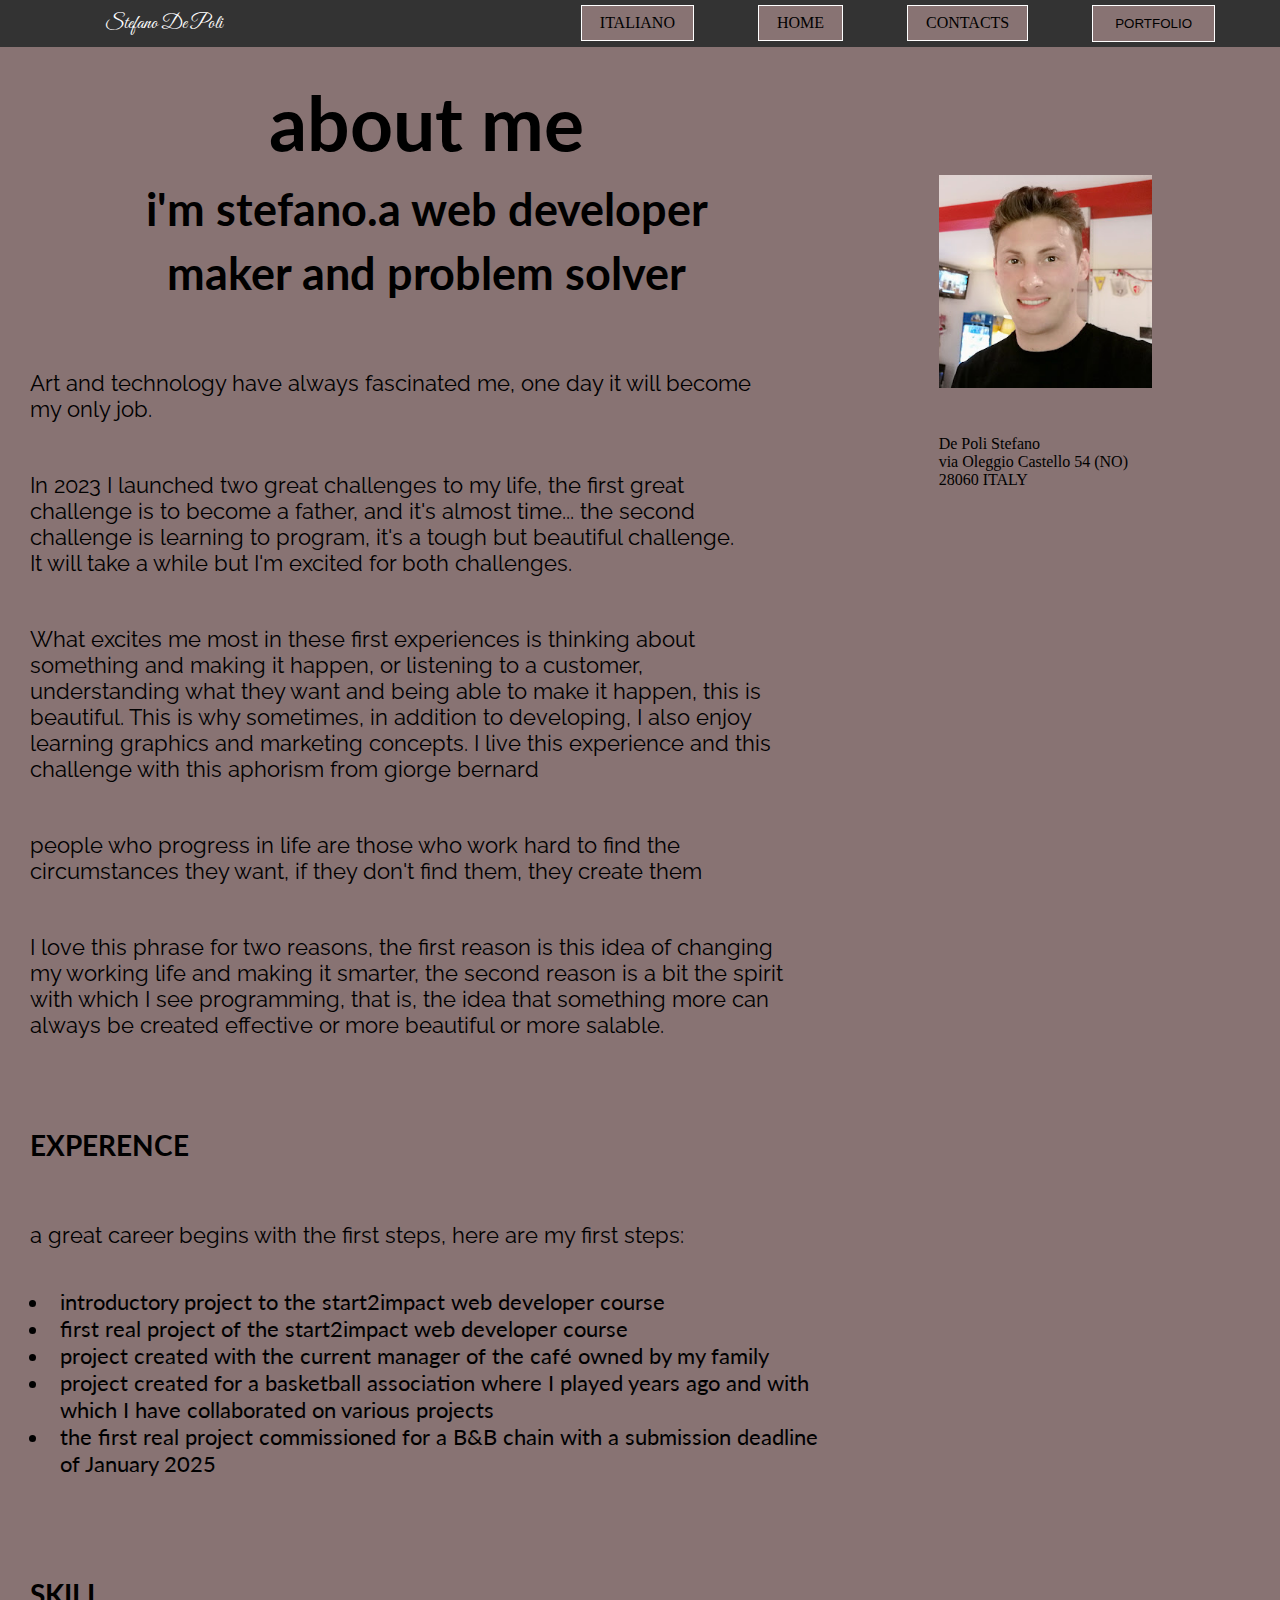
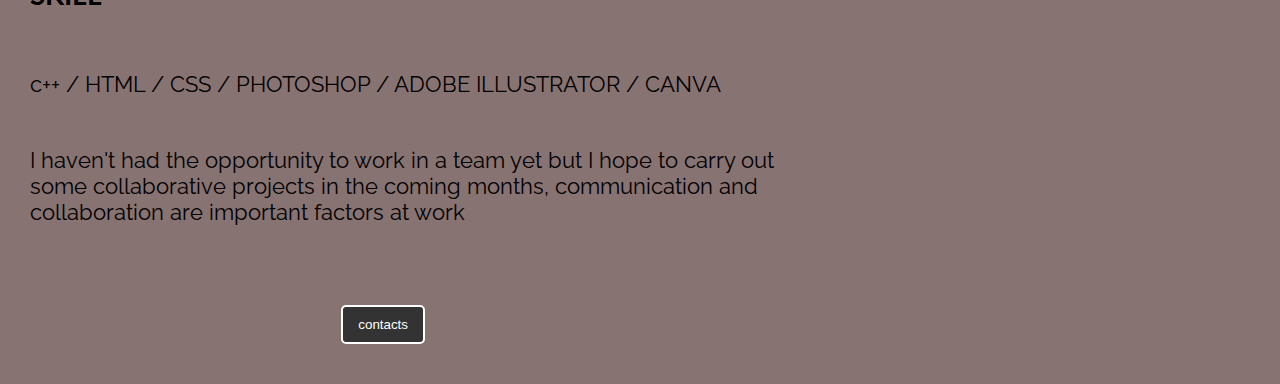
==== aboutMe.html @ 9e03bd53 "primo progetto" ====
<!DOCTYPE html>
<html lang="en">
<head>
    <meta charset="UTF-8">
    <meta name="viewport" content="width=device-width, initial-scale=1.0">
    <title>stefano De Poli</title>
    <link rel="stylesheet" href="assets portfolio/css/style.css">
    <link rel="preconnect" href="https://fonts.gstatic.com">
    <link href="https://fonts.googleapis.com/css2?family=Great+Vibes&display=swap" rel="stylesheet">
    <!--font lato-->
    <link rel="preconnect" href="https://fonts.gstatic.com">
    <link href="https://fonts.googleapis.com/css2?family=Lato:wght@400;700&display=swap" rel="stylesheet">
    <!--font Raleway-->
    <link rel="preconnect" href="https://fonts.gstatic.com">
    <link href="https://fonts.googleapis.com/css2?family=Raleway&display=swap" rel="stylesheet">
</head>
<body>
  <div class="vertMobile">
    <header>
        <div class="logo">Stefano De Poli</div>
        <div class="dropdown-container">
            <button id="dropdown-btn">Menu</button>
            <div class="dropdown-content">
                <a href="itaIndex.html">italiano</a>
                <a href="index.html">home</a>
                <a href="contacts.html">contacts</a>
                <a href="portfolio.html">portfolio</a>
            </div>
        </div>
    </header>
    <article>
       <div class="presentation">
         <h1>about me</h1>
         <h2>i'm stefano.a web developer</h2>
         <h3>maker and problem solver</h3>
       </div>
       <div class="img-about">
          <figure>
             <img src="assets portfolio/img/io.jpg" style="height: 50%; width:50%;" alt="my foto"> <br>
               <figcaption>
                  De Poli Stefano <br>
                  via Oleggio Castello 54 (NO) <br>
                  28060 ITALY <br>
                </figcaption>
          </figure>
        </div>
      <div class="text-about">
          <p>
           <!--l'arte e la tecnologia mi hanno sempre affascinato, un giorno diventerà il mio unico lavoro-->
            Art and technology have always fascinated me, one day it will become my only job.
          </p>
          <p>
            <!--nel 2023 ho lanciato due grandi sfide alla mia vita, la prima grande sfida è quella di diventare papà,
               e manca poco ... la seconda sfida è imparare a programmare , è una sfida dura , ma bellissima-->
               In 2023 I launched two great challenges to my life, the first great challenge is to become a father, and it's almost time...
                the second challenge is learning to program, it's a tough but beautiful challenge. <br>
            <!--ci vorrà un tempo ma sono entusiasto per entrambe le sfide-->
              It will take a while but I'm excited for both challenges.
          </p>
          <p>
            
            <!--Ciò che mi entusiasma di più in queste prime esperienze è pensare a qualcosa e relizzarlo,oppure ascoltare un cliente,
              capire cosa vuole e poterlo realizzare,questo è bellissimo.
               per questo qualche volta oltre a sviluppare mi diverto a imparare anche concetti di grafica e di marketing.-->
               What excites me most in these first experiences is thinking about something and making it happen, or listening to a customer,
                understanding what they want and being able to make it happen,
                this is beautiful. This is why sometimes, in addition to developing, I also enjoy learning graphics and marketing concepts.
            <!--vivo questa esperienza e questa sfida con questo aforisma di giorge bernard-->
            I live this experience and this challenge with this aphorism from giorge bernard
          </p>
          <p>
            <!--le persone che progrediscono nella vita sono coloro che si danno da fare 
               per trovare le circostanze che vogliono , se non le trovano, le creano-->
               people who progress in life are those who work hard to find the circumstances they want,
                if they don't find them, they create them      
          </p>
          <p>
            <!--adoro questa frase per due motivi,il primo motivo è questa idea di cambiare la mia vita lavorativa e renderla più smart,
           il secondo motivo è un pò lo spirito
           con cui vedo la programmazione,ovvero l'idea che si può sempre creare qualcosa di più efficace o che sia più bello o
            più vendibile.-->
            I love this phrase for two reasons, the first reason is this idea of ​​changing my working life and making it smarter,
             the second reason is a bit the spirit with which I see programming, that is, the idea that something more can always be
              created effective or more beautiful or more salable.
          </p>
      
      <div class="experience">
        <h2>EXPERENCE</h2>
        <P>
          <!--una gran carriera inizia con i primi passi, ecco i miei primi passi-->
          a great career begins with the first steps, here are my first steps:       
          <UL>
            <li>introductory project to the start2impact web developer course</li>
            <li>first real project of the start2impact web developer course</li>
            <li>project created with the current manager of the café owned by my family</li>
            <li>project created for a basketball association where I played years ago and with which
               I have collaborated on various projects</li>
            <li>the first real project commissioned for a B&B chain with a submission deadline of January 2025</li>
          </UL>
        </P>
      </div>
      <div class="skill">
        <h2>SKILL</h2>
        <p>
          c++ / HTML / CSS / PHOTOSHOP / ADOBE ILLUSTRATOR / CANVA
        </p>
      </div>
      <p>
        <!--non ho ancora avuto l'opportunità di lavorare in team ma spero nei prossimi mesi di realizzare qualche
           progetto in collaborazione, nel lavoro la comunicazione e la collaborazione sono fattori importanti-->
           I haven't had the opportunity to work in a team yet but I hope to carry out some collaborative projects
            in the coming months, communication and collaboration are important factors at work
      </p>
      <button>
        <a href="contacts.html">contacts</a>
      </button>
      </div>
      
  </article>
  </div>  
  <div class="orizMobile">
    <header>
      <div class="logo">Stefano De Poli</div>
      <div class="dropdown-container">
          <button id="dropdown-btn">Menu</button>
          <div class="dropdown-content">
              <a href="itaIndex.html">italiano</a>
              <a href="index.html">home</a>
              <a href="contacts.html">contacts</a>
              <a href="portfolio.html">portfolio</a>
          </div>
      </div>
    </header>
    <article class="art-about">
    <div class="text-about">
        <div class="presentation">
          <h1>about me</h1>
          <h2>i'm stefano.a web developer</h2>
          <h3>maker and problem solver</h3>
        </div>
        <p>
         <!--l'arte e la tecnologia mi hanno sempre affascinato, un giorno diventerà il mio unico lavoro-->
          Art and technology have always fascinated me, one day it will become my only job.
        </p>
        <p>
          <!--nel 2023 ho lanciato due grandi sfide alla mia vita, la prima grande sfida è quella di diventare papà,
             e manca poco ... la seconda sfida è imparare a programmare , è una sfida dura , ma bellissima-->
             In 2023 I launched two great challenges to my life, the first great challenge is to become a father, and it's almost time...
              the second challenge is learning to program, it's a tough but beautiful challenge. <br>
          <!--ci vorrà un tempo ma sono entusiasto per entrambe le sfide-->
            It will take a while but I'm excited for both challenges.
        </p>
        <p>
          
          <!--Ciò che mi entusiasma di più in queste prime esperienze è pensare a qualcosa e relizzarlo,oppure ascoltare un cliente,
            capire cosa vuole e poterlo realizzare,questo è bellissimo.
             per questo qualche volta oltre a sviluppare mi diverto a imparare anche concetti di grafica e di marketing.-->
             What excites me most in these first experiences is thinking about something and making it happen, or listening to a customer,
              understanding what they want and being able to make it happen,
              this is beautiful. This is why sometimes, in addition to developing, I also enjoy learning graphics and marketing concepts.
          <!--vivo questa esperienza e questa sfida con questo aforisma di giorge bernard-->
          I live this experience and this challenge with this aphorism from giorge bernard
        </p>
        <p>
          <!--le persone che progrediscono nella vita sono coloro che si danno da fare 
             per trovare le circostanze che vogliono , se non le trovano, le creano-->
             people who progress in life are those who work hard to find the circumstances they want,
              if they don't find them, they create them      
        </p>
        <p>
          <!--           adoro questa frase per due motivi,il primo motivo è questa idea di cambiare la mia vita lavorativa e renderla più smart,
         il secondo motivo è un pò lo spirito
         con cui vedo la programmazione,ovvero l'idea che si può sempre creare qualcosa di più efficace o che sia più bello o
          più vendibile.-->
          I love this phrase for two reasons, the first reason is this idea of ​​changing my working life and making it smarter,
           the second reason is a bit the spirit with which I see programming, that is, the idea that something more can always be
            created effective or more beautiful or more salable.
        </p>
    
    <div class="experience">
      <h2>EXPERENCE</h2>
      <P>
        <!--una gran carriera inizia con i primi passi, ecco i miei primi passi-->
        a great career begins with the first steps, here are my first steps:       
        <UL>
          <li>introductory project to the start2impact web developer course</li>
          <li>first real project of the start2impact web developer course</li>
          <li>project created with the current manager of the café owned by my family</li>
          <li>project created for a basketball association where I played years ago and with which
             I have collaborated on various projects</li>
          <li>the first real project commissioned for a B&B chain with a submission deadline of January 2025</li>
        </UL>
      </P>
    </div>
    <div class="skill">
      <h2>SKILL</h2>
      <p>
        c++ / HTML / CSS / PHOTOSHOP / ADOBE ILLUSTRATOR / CANVA
      </p>
    </div>
    <p>
      <!--non ho ancora avuto l'opportunità di lavorare in team ma spero nei prossimi mesi di realizzare qualche
         progetto in collaborazione, nel lavoro la comunicazione e la collaborazione sono fattori importanti-->
         I haven't had the opportunity to work in a team yet but I hope to carry out some collaborative projects
          in the coming months, communication and collaboration are important factors at work
    </p>
    <button>
      <a href="contacts.html">contacts</a>
    </button>
    </div>
    <div class="img-about">
      <figure>
        <img src="assets portfolio/img/io.jpg" style="height: 50%; width:50%;" alt="my foto"> <br>
                  <figcaption>
                    De Poli Stefano <br>
                    via Oleggio Castello 54 (NO) <br>
                    28060 ITALY <br>
                  </figcaption>

      </figure>
    </div>
    </article>
  </div>
  </div>
  <div class="tablet">
    <header>
      <div class="logo">Stefano De Poli</div>
        <div class="line-container">
           <nav>
             <ul class="nav">
              <li><a href="itaIndex.html">italiano</a></li>
              <li><a href="index.html">home</a></li>
              <li><a href="contacts.html">contacts</a></li>
              <li>
                <div class="dropdown-container">
                   <button id="dropdown-btn">portfolio</button>
                   <div class="dropdown-content">
                     <a href="portfolio.html">all projects</a>
                     <a href="sitiPortfolio/casaJennifer/index.html">casa jennifer</a>
                     <a href="sitiPortfolio/basketGalliera/index.html">basket galliera</a>
                     <a href="sitiPortfolio/caffeTrieste/index.html">caffè trieste</a>
                    </div>
                  </div>
              </li>
             </ul>
           </nav>
        </div>
    </header>
    <article class="art-about">
      <div class="text-about">
          <div class="presentation">
            <h1>about me</h1>
            <h2>i'm stefano.a web developer</h2>
            <h3>maker and problem solver</h3>
          </div>
          <p>
           <!--l'arte e la tecnologia mi hanno sempre affascinato, un giorno diventerà il mio unico lavoro-->
            Art and technology have always fascinated me, one day it will become my only job.
          </p>
          <p>
            <!--nel 2023 ho lanciato due grandi sfide alla mia vita, la prima grande sfida è quella di diventare papà,
               e manca poco ... la seconda sfida è imparare a programmare , è una sfida dura , ma bellissima-->
               In 2023 I launched two great challenges to my life, the first great challenge is to become a father, and it's almost time...
                the second challenge is learning to program, it's a tough but beautiful challenge. <br>
            <!--ci vorrà un tempo ma sono entusiasto per entrambe le sfide-->
              It will take a while but I'm excited for both challenges.
          </p>
          <p>
            
            <!--Ciò che mi entusiasma di più in queste prime esperienze è pensare a qualcosa e relizzarlo,oppure ascoltare un cliente,
              capire cosa vuole e poterlo realizzare,questo è bellissimo.
               per questo qualche volta oltre a sviluppare mi diverto a imparare anche concetti di grafica e di marketing.-->
               What excites me most in these first experiences is thinking about something and making it happen, or listening to a customer,
                understanding what they want and being able to make it happen,
                this is beautiful. This is why sometimes, in addition to developing, I also enjoy learning graphics and marketing concepts.
            <!--vivo questa esperienza e questa sfida con questo aforisma di giorge bernard-->
            I live this experience and this challenge with this aphorism from giorge bernard
          </p>
          <p>
            <!--le persone che progrediscono nella vita sono coloro che si danno da fare 
               per trovare le circostanze che vogliono , se non le trovano, le creano-->
               people who progress in life are those who work hard to find the circumstances they want,
                if they don't find them, they create them      
          </p>
          <p>
            <!--           adoro questa frase per due motivi,il primo motivo è questa idea di cambiare la mia vita lavorativa e renderla più smart,
           il secondo motivo è un pò lo spirito
           con cui vedo la programmazione,ovvero l'idea che si può sempre creare qualcosa di più efficace o che sia più bello o
            più vendibile.-->
            I love this phrase for two reasons, the first reason is this idea of ​​changing my working life and making it smarter,
             the second reason is a bit the spirit with which I see programming, that is, the idea that something more can always be
              created effective or more beautiful or more salable.
          </p>
      
      <div class="experience">
        <h2>EXPERENCE</h2>
        <P>
          <!--una gran carriera inizia con i primi passi, ecco i miei primi passi-->
          a great career begins with the first steps, here are my first steps:       
          <UL>
            <li>introductory project to the start2impact web developer course</li>
            <li>first real project of the start2impact web developer course</li>
            <li>project created with the current manager of the café owned by my family</li>
            <li>project created for a basketball association where I played years ago and with which
               I have collaborated on various projects</li>
            <li>the first real project commissioned for a B&B chain with a submission deadline of January 2025</li>
          </UL>
        </P>
      </div>
      <div class="skill">
        <h2>SKILL</h2>
        <p>
          c++ / HTML / CSS / PHOTOSHOP / ADOBE ILLUSTRATOR / CANVA
        </p>
      </div>
      <p>
        <!--non ho ancora avuto l'opportunità di lavorare in team ma spero nei prossimi mesi di realizzare qualche
           progetto in collaborazione, nel lavoro la comunicazione e la collaborazione sono fattori importanti-->
           I haven't had the opportunity to work in a team yet but I hope to carry out some collaborative projects
            in the coming months, communication and collaboration are important factors at work
      </p>
      <button>
        <a href="contacts.html">contacts</a>
      </button>
      </div>
      <div class="img-about">
        <figure>
          <img src="assets portfolio/img/io.jpg" style="height: 50%; width:50%;" alt="my foto"> <br>
                    <figcaption>
                      De Poli Stefano <br>
                      via Oleggio Castello 54 (NO) <br>
                      28060 ITALY <br>
                    </figcaption>

        </figure>
      </div>
  </article>

  </div>
  <div class="desktop">
    <header>
      <div class="logo">Stefano De Poli</div>
        <div class="line-container">
           <nav>
             <ul class="nav">
              <li><a href="itaIndex.html">italiano</a></li>
              <li><a href="index.html">home</a></li>
              <li><a href="contacts.html">contacts</a></li>
               <li>
                <div class="dropdown-container">
                   <button id="dropdown-btn">PORTFOLIO</button>
                   <div class="dropdown-content">
                     <a href="portfolio.html">all projects</a>
                     <a href="sitiPortfolio/casaJennifer/index.html">casa jennifer</a>
                     <a href="sitiPortfolio/basketGalliera/index.html">basket galliera</a>
                     <a href="sitiPortfolio/caffeTrieste/index.html">caffè trieste</a>
                    </div>
                  </div>
               </li>
             </ul>
           </nav>
        </div>
    </header>
    <article class="art-about">
      <div class="text-about">
          <div class="presentation">
            <h1>about me</h1>
            <h2>i'm stefano.a web developer</h2>
            <h3>maker and problem solver</h3>
          </div>
          <p>
           <!--l'arte e la tecnologia mi hanno sempre affascinato, un giorno diventerà il mio unico lavoro-->
            Art and technology have always fascinated me, one day it will become my only job.
          </p>
          <p>
            <!--nel 2023 ho lanciato due grandi sfide alla mia vita, la prima grande sfida è quella di diventare papà,
               e manca poco ... la seconda sfida è imparare a programmare , è una sfida dura , ma bellissima-->
               In 2023 I launched two great challenges to my life, the first great challenge is to become a father, and it's almost time...
                the second challenge is learning to program, it's a tough but beautiful challenge. <br>
            <!--ci vorrà un tempo ma sono entusiasto per entrambe le sfide-->
              It will take a while but I'm excited for both challenges.
          </p>
          <p>
            
            <!--Ciò che mi entusiasma di più in queste prime esperienze è pensare a qualcosa e relizzarlo,oppure ascoltare un cliente,
              capire cosa vuole e poterlo realizzare,questo è bellissimo.
               per questo qualche volta oltre a sviluppare mi diverto a imparare anche concetti di grafica e di marketing.-->
               What excites me most in these first experiences is thinking about something and making it happen, or listening to a customer,
                understanding what they want and being able to make it happen,
                this is beautiful. This is why sometimes, in addition to developing, I also enjoy learning graphics and marketing concepts.
            <!--vivo questa esperienza e questa sfida con questo aforisma di giorge bernard-->
            I live this experience and this challenge with this aphorism from giorge bernard
          </p>
          <p>
            <!--le persone che progrediscono nella vita sono coloro che si danno da fare 
               per trovare le circostanze che vogliono , se non le trovano, le creano-->
               people who progress in life are those who work hard to find the circumstances they want,
                if they don't find them, they create them      
          </p>
          <p>
            <!--           adoro questa frase per due motivi,il primo motivo è questa idea di cambiare la mia vita lavorativa e renderla più smart,
           il secondo motivo è un pò lo spirito
           con cui vedo la programmazione,ovvero l'idea che si può sempre creare qualcosa di più efficace o che sia più bello o
            più vendibile.-->
            I love this phrase for two reasons, the first reason is this idea of ​​changing my working life and making it smarter,
             the second reason is a bit the spirit with which I see programming, that is, the idea that something more can always be
              created effective or more beautiful or more salable.
          </p>
      
      <div class="experience">
        <h2>EXPERENCE</h2>
        <P>
          <!--una gran carriera inizia con i primi passi, ecco i miei primi passi-->
          a great career begins with the first steps, here are my first steps:       
          <UL>
            <li>introductory project to the start2impact web developer course</li>
            <li>first real project of the start2impact web developer course</li>
            <li>project created with the current manager of the café owned by my family</li>
            <li>project created for a basketball association where I played years ago and with which
               I have collaborated on various projects</li>
            <li>the first real project commissioned for a B&B chain with a submission deadline of January 2025</li>
          </UL>
        </P>
      </div>
      <div class="skill">
        <h2>SKILL</h2>
        <p>
          c++ / HTML / CSS / PHOTOSHOP / ADOBE ILLUSTRATOR / CANVA
        </p>
      </div>
      <p>
        <!--non ho ancora avuto l'opportunità di lavorare in team ma spero nei prossimi mesi di realizzare qualche
           progetto in collaborazione, nel lavoro la comunicazione e la collaborazione sono fattori importanti-->
           I haven't had the opportunity to work in a team yet but I hope to carry out some collaborative projects
            in the coming months, communication and collaboration are important factors at work
      </p>
      <button>
        <a href="contacts.html">contacts</a>
      </button>
      </div>
      <div class="img-about">
        <figure>
          <img src="assets portfolio/img/io.jpg" style="height: 50%; width:50%;" alt="my foto"> <br>
                    <figcaption>
                      De Poli Stefano <br>
                      via Oleggio Castello 54 (NO) <br>
                      28060 ITALY <br>
                    </figcaption>

        </figure>
      </div>
  </article>
 </div>
</body>
</html>
---- assets portfolio/css/style.css ----
* {
  box-sizing: border-box;
  margin: 0;
  padding: 0;

}
/*vertical mobile*/
@media only screen and (max-width: 480px)
{ .orizMobile
  {
    display: none;
  }
  .tablet
  {
    display: none;
  }
  .desktop
  {
    display: none;
  }
  header
  {
    display: flex;
    justify-content: space-between;
    align-items: center;
    padding: 10px;
    background-color: #333;
  }
  
  .logo
  {
    font-size: 20px;
    color: white;
    font-family: 'Great Vibes', cursive;
  }
  
  .dropdown-container
  {
    position: relative;
  }
  
  #dropdown-btn 
  {
    background-color: #887373;
    padding: 8px 12px;
    border: none;
    cursor: pointer;
  }
  
  .dropdown-content 
  { z-index: 1;
    display: none;
    position: absolute;
    top: 100%;
    right: 0;
    background-color:#887373;
    min-width: 120px;
    box-shadow: 0 2px 4px rgba(0,0,0,0.2);
  }
  
  .dropdown-content a 
  {
    display: block;
    padding: 10px;
    text-decoration: none;
    border: 1px solid white;
    color: #333;
  }
  
  /* Mostra il dropdown menu quando si preme il pulsante */
  #dropdown-btn:focus + .dropdown-content 
  {
    display: block;
  }
  
  /* Nasconde il dropdown menu quando si clicca al di fuori */
  body 
  {
    cursor: pointer;
  }
  
  .dropdown-container:focus-within .dropdown-content
  {
    display: block;
  }
  .img-screen 
  { 
    /* Altezza pari all'intero viewport */
    width:100vw;
     height: 100vh;
    font-family: 'Lato', sans-serif;
    position: relative;
    background-size: cover; 
    background-position: center;
  }
  img
  {
    width:100vw;
    height: 100vh;
  }
  .center-container
  { 
    background-color: rgba(69, 65, 65, 0.4);
    padding: 20px 20px;
    border-radius: 30px;
    position: absolute;
    top: 50%;
    left: 50%;
    transform: translate(-50%, -50%);
    text-align: center;
    color: white;
  }
  .center-container h1, .center-container h2 
  {
    margin: 10px 0;
  }
  .portfolio-button
  {
    display: inline-block;
    padding: 10px 20px;
    background-color: #887373;
    color: white;
    text-decoration: none;
    border-radius: 5px;
  }
    /*css pagina about*/
    article
    {
      background-color: #887373;
    }
    .presentation h1
    {
     font-size: 45px;
     text-align: center;
     font-family: 'lato',cursive;
     padding-top: 15px;
    }
    .presentation h2
    {
     font-size: 25px;
     text-align: center;
     font-family: 'lato', Arial, Helvetica, sans-serif;
     padding-top: 8px;
    }
    .presentation h3
    {
     font-size: 25px;
     text-align: center;
     font-family: 'lato', Arial, Helvetica, sans-serif;
     padding-top: 8px;
     padding-bottom: 8px;
    }
    .img-about img
    {
      margin-top: 15px;
      margin-left: 22%;  
    }
    .img-about figcaption
    {
      margin-top: 5%;
      margin-left: 22%;
      margin-bottom: 35px;
    }
    p 
    {
     font-size: 20px;
     padding: 10px 10px;
     margin 10px 10px
     font-family: 'Raleway',Arial, Helvetica, sans-serif;
    }
    .experience h2 
    { font-size: 18px;
      font-family: 'lato',Arial, Helvetica, sans-serif;
      padding:30px 10px ;
    }
    .skill h2
    {
      font-size: 22px;
      font-family: 'lato',Arial, Helvetica, sans-serif;
      padding:30px 10px  ;
    }
    .experience li
    { font-size: 18px;
      font-family: 'lato',Arial, Helvetica, sans-serif;
      padding:0px 10px ;
      margin-left: 35px;
    }
    .text-about button
    {
      margin: 40px 40%;
      padding: 10px 15px;
      background-color:#333;
      border: 2px solid white;
      border-radius: 5px;
    }
    .text-about button a
    {
      text-decoration: none;
      color: #fff;
    }
}
/*orizzontal mobile*/
@media only screen and (min-width: 481px) and (max-width:800px)
{ .vertMobile
  {
    display: none;
  }
  .tablet
  {
    display: none;
  }
  .desktop
  {
    display: none;
  }
  header
  {
    display: flex;
    justify-content: space-between;
    align-items: center;
    padding: 10px;
    background-color: #333;
  }
  
  .logo 
  {
    font-size: 20px;
    color: white;
    font-family: 'Great Vibes', cursive;
  }
  
  .dropdown-container 
  {
    position: relative;
  }
  
  #dropdown-btn 
  {
    background-color:#887373;
    padding: 8px 12px;
    border: none;
    cursor: pointer;
  }
  
  .dropdown-content 
  { z-index: 1;
    display: none;
    position: absolute;
    top: 100%;
    right: 0;
    background-color: #887373;
    min-width: 120px;
    box-shadow: 0 2px 4px rgba(0,0,0,0.2);
  }
  
  .dropdown-content a
  {
    display: block;
    padding: 10px;
    border: 1px solid white;
    text-decoration: none;
    color: #333;
  }
  
  /* Mostra il dropdown menu quando si preme il pulsante */
  #dropdown-btn:focus + .dropdown-content 
  {
    display: block;
  }
  
  /* Nasconde il dropdown menu quando si clicca al di fuori */
  body 
  {
    cursor: pointer;
  }
  
  .dropdown-container:focus-within .dropdown-content 
  {
    display: block;
  }
  .img-screen 
  { 
    /* Altezza pari all'intero viewport */
    width:100vw;
     height: 100vh;
    font-family: 'Lato', sans-serif;
    position: relative;
    background-size: cover; 
    background-position: center;
  }
  img
  {
    width:100vw;
    height: 100vh;
  }
  .center-container
  { 
    background-color: rgba(69, 65, 65, 0.4);
    padding: 20px 20px;
    border-radius: 30px;
    position: absolute;
    top: 50%;
    left: 50%;
    transform: translate(-50%, -50%);
    text-align: center;
    color: white;
  }
  .center-container h1, .center-container h2 
  {
    margin: 10px 0;
  }
  .portfolio-button
  {
    display: inline-block;
    padding: 10px 20px;
    background-color: #887373;
    color: white;
    text-decoration: none;
    border-radius: 5px;
  }
    /*css pagina about*/
    .art-about 
    {
      display: flex;
      background-color: #887373;
    }
    .text-about
    {
      flex: 2; /* Occupa 2/3 dello spazio disponibile */
      /* Stili per il testo */
    }
    .img-about 
    {
      flex: 1; /* Occupa 1/3 dello spazio disponibile */
      /* Stili per l'immagine */
    }
    .presentation h1
    {
     font-size: 35px;
     text-align: center;
     font-family: 'lato',cursive;
     padding-top: 55px;
    }
    .presentation h2
    {
     font-size: 25px;
     text-align: center;
     font-family: 'lato', Arial, Helvetica, sans-serif;
     padding-top: 10px;
    }
    .presentation h3
    {
     font-size: 25px;
     text-align: center;
     font-family: 'lato', Arial, Helvetica, sans-serif;
     padding-top: 10px;
     padding-bottom: 40px;
    }
    p 
    {
     font-size: 18px;
     padding: 8px 10px 20px 10px;
     margin-left: 10px;
     margin-right: 10px;
     font-family: 'Raleway',Arial, Helvetica, sans-serif;
    }
    .experience h2 
    { font-size: 28px;
      font-family: 'lato',Arial, Helvetica, sans-serif;
      padding:30px 10px ;
      margin-left: 10px;
    }
    .skill h2
    {
      font-size: 28px;
      font-family: 'lato',Arial, Helvetica, sans-serif;
      padding:30px 10px  ;
      margin-left: 10px;
    }
    .experience li
    { font-size: 18px;
      font-family: 'lato',Arial, Helvetica, sans-serif;
      padding:0px 10px ;
      margin-left: 30px;
    }
    .text-about button
    {
      margin: 20px 15%;
      padding: 10px 15px;
      background-color:#333;
      border: 2px solid white;
      border-radius: 5px;
    }
    .text-about button a
    {
      text-decoration: none;
      color: #fff;
    }
    .img-about img 
    {
      margin-top: 30%;
      margin-left: 20%;
      }
    .img-about figcaption
    {
      margin-top: 10%;
     
      margin-left: 20%;
     }
}
/*tablet*/
@media only screen and (min-width: 768px) and (max-width:1023px)
{
  .vertMobile
  {
    display: none;
  }
  .orizMobile
  {
    display: none;
  }
  .desktop
  {
    display: none;
  }
  header {
    display: flex;
    justify-content: space-between;
    align-items: center;
    padding: 4px 14px;
    box-sizing: border-box;
    background-color: #333;
  }
  .line-container li 
  {
    display:inline-block;
    text-transform: uppercase;

    justify-content: space-around;
    align-items: center;
  }
  .line-container a 
  { display: block;
    text-decoration: none;
    color: black;
    background-color: #887373;
    transition: 0.3s;
    margin-right: 35px;
    padding: 8px 18px;
    border: 1px solid white;
  }
  .logo {
    color: white;
    font-size: 20px;
    margin-left: 40px;
    font-family: 'Great Vibes', cursive;
  }
  .dropdown-container 
  {
    position: relative;
    margin-right: 40px;
  }
  
  #dropdown-btn 
  {
    background-color:#887373;
    padding: 8px 20px;
    border: 1px solid white;
    cursor: pointer;
  }
  
  .dropdown-content 
  { z-index: 5;
    display: none;
    position: absolute;
    top: 100%;
    right: 0;
    background-color: #887373;
    min-width: 160px;
    box-shadow: 0 2px 4px rgba(0,0,0,0.2);
  }
  
  .dropdown-content a 
  { 
    display: block;
    padding: 10px;
    text-decoration: none;
    min-width: 160px;
    color: #333;
  }
  /* Mostra il dropdown menu quando si preme il pulsante */
  #dropdown-btn:focus + .dropdown-content {
    display: block;
  }
  /* Nasconde il dropdown menu quando si clicca al di fuori */
  body {
    cursor: pointer;
  }
  .dropdown-container:focus-within .dropdown-content {
    display: block;
  }
  .img-screen 
  { 
    /* Altezza pari all'intero viewport */
    width:100vw;
     height: 100vh;
    font-family: 'Lato', sans-serif;
    position: relative;
    background-size: cover; 
    background-position: center;
  }
  img
  {
    width:100vw;
    height: 100vh;
  }
  .center-container
  { 
    background-color: rgba(69, 65, 65, 0.4);
    padding: 20px 20px;
    border-radius: 30px;
    position: absolute;
    top: 50%;
    left: 50%;
    transform: translate(-50%, -50%);
    text-align: center;
    color: white;
  }
  .center-container h1, .center-container h2 
  {
    margin: 10px 0;
  }
  .portfolio-button
  {
    display: inline-block;
    padding: 10px 20px;
    background-color: #887373;
    color: white;
    text-decoration: none;
    border-radius: 5px;
  }
  /*css pagina about*/
  .art-about 
  {
    display: flex;
    background-color: #887373;
  }
  .text-about
  {
    flex: 2; /* Occupa 2/3 dello spazio disponibile */
    /* Stili per il testo */
  }
  .img-about 
  {
    flex: 1; /* Occupa 1/3 dello spazio disponibile */
    /* Stili per l'immagine */
  }
  .presentation h1
  {
   font-size: 75px;
   text-align: center;
   font-family: 'lato',cursive;
   padding-top: 30px;
  }
  .presentation h2
  {
   font-size: 45px;
   text-align: center;
   font-family: 'lato', Arial, Helvetica, sans-serif;
   padding-top: 15px;
  }
  .presentation h3
  {
   font-size: 45px;
   text-align: center;
   font-family: 'lato', Arial, Helvetica, sans-serif;
   padding-top: 10px;
   padding-bottom: 60px;
  }
  p 
  {
   font-size: 22px;
   padding: 10px 30px 40px 10px;
   margin-left: 20px;
   margin-right: 40px;
   font-family: 'Raleway',Arial, Helvetica, sans-serif;
  }
  .experience h2 
  { font-size: 28px;
    font-family: 'lato',Arial, Helvetica, sans-serif;
    padding:50px 10px ;
    margin-left: 20px;
  }
  .skill h2
  {
    font-size: 28px;
    font-family: 'lato',Arial, Helvetica, sans-serif;
    padding:50px 10px  ;
    margin-left: 20px;
  }
  .experience li
  { font-size: 22px;
    font-family: 'lato',Arial, Helvetica, sans-serif;
    padding:0px 10px ;
    margin-left: 50px;
  }
  .text-about button
  {
    margin: 40px 40%;
    padding: 10px 15px;
    background-color:#333;
    border: 2px solid white;
    border-radius: 5px;
  }
  .text-about button a
  {
    text-decoration: none;
    color: #fff;
  }
  .img-about img 
  {
    margin-top: 30%;
    margin-left: 20%;
    }
  .img-about figcaption
  {
    margin-top: 10%;
   
    margin-left: 20%;
    }

}
/*desktop*/
@media only screen and (min-width:1024px) 
{ .vertMobile
  {
    display: none;
  }
  .orizMobile
  {
    display: none;
  }
  .tablet
  {
    display: none;
  }
  header {
    display: flex;
    justify-content: space-between;
    align-items: center;
    padding: 5px 15px;
    box-sizing: border-box;
    background-color: #333;
  }
  .line-container li 
  {
    display:inline-block;
    text-transform: uppercase;

    justify-content: space-around;
    align-items: center;
  }
  .line-container a 
  { display: block;
    text-decoration: none;
    color: black;
    background-color: #887373;
    transition: 0.3s;
    margin-right: 60px;
    padding: 8px 18px;
    border: 1px solid white;
  }
  .logo {
    color: white;
    font-size: 20px;
    margin-left: 90px;
    font-family: 'Great Vibes', cursive;
  }
  .dropdown-container 
  {
    position: relative;
    margin-right: 50px;
  }
  
  #dropdown-btn 
  {
    background-color:#887373;
    padding: 10px 22px;
    border: 1px solid white;
    cursor: pointer;
  }
  
  .dropdown-content 
  { z-index: 2;
    display: none;
    position: absolute;
    top: 100%;
    right: 0;
    background-color: #887373;
    min-width: 180px;
    box-shadow: 0 2px 4px rgba(0,0,0,0.2);
  }
  
  .dropdown-content a 
  {
    display: block;
    padding: 10px;
    text-decoration: none;
    min-width: 180px;
    
    color: #333;
  }
  /* Mostra il dropdown menu quando si preme il pulsante */
  #dropdown-btn:focus + .dropdown-content {
    display: block;
  }
  /* Nasconde il dropdown menu quando si clicca al di fuori */
  body {
    cursor: pointer;
  }
  .dropdown-container:focus-within .dropdown-content {
    display: block;
  }
  .img-screen
  { 
    /* Altezza pari all'intero viewport */
    width:100vw;
     height: 100vh;
    font-family: 'Lato', sans-serif;
    position: relative;
    background-size: cover; 
    background-position: center;
  }
  img
  {
    width:100vw;
    height: 100vh;
  }
  .center-container
  { 
    background-color: rgba(69, 65, 65, 0.4);
    padding: 20px 20px;
    border-radius: 30px;
    position: absolute;
    top: 50%;
    left: 50%;
    transform: translate(-50%, -50%);
    text-align: center;
    color: white;
  }
  .center-container h1, .center-container h2 
  {
    margin: 10px 0;
  }
  .portfolio-button
  {
    display: inline-block;
    padding: 10px 20px;
    background-color: #887373;
    color: white;
    text-decoration: none;
    border-radius: 5px;
  }
  .center-container a:hover
  {
    background-color: #5e0f0f;
    color: white;
  }
  /*css pagina about*/
  .art-about {
    display: flex;
    background-color: #887373;
  }
  .text-about
  {
    flex: 2; /* Occupa 2/3 dello spazio disponibile */
    /* Stili per il testo */
  }
  .img-about 
  {
    flex: 1; /* Occupa 1/3 dello spazio disponibile */
    /* Stili per l'immagine */
  }
  .presentation h1
  {
   font-size: 75px;
   text-align: center;
   font-family: 'lato',cursive;
   padding-top: 30px;
  }
  .presentation h2
  {
   font-size: 45px;
   text-align: center;
   font-family: 'lato', Arial, Helvetica, sans-serif;
   padding-top: 15px;
  }
  .presentation h3
  {
   font-size: 45px;
   text-align: center;
   font-family: 'lato', Arial, Helvetica, sans-serif;
   padding-top: 10px;
   padding-bottom: 60px;
  }
  p 
  {
   font-size: 22px;
   padding: 10px 30px 40px 10px;
   margin-left: 20px;
   margin-right: 40px;
   font-family: 'Raleway',Arial, Helvetica, sans-serif;
  }
  .experience h2 
  { font-size: 28px;
    font-family: 'lato',Arial, Helvetica, sans-serif;
    padding:50px 10px ;
    margin-left: 20px;
  }
  .skill h2
  {
    font-size: 28px;
    font-family: 'lato',Arial, Helvetica, sans-serif;
    padding:50px 10px  ;
    margin-left: 20px;
  }
  .experience li
  { font-size: 22px;
    font-family: 'lato',Arial, Helvetica, sans-serif;
    padding:0px 10px ;
    margin-left: 50px;
  }
  .text-about button
  {
    margin: 40px 40%;
    padding: 10px 15px;
    background-color:#333;
    border: 2px solid white;
    border-radius: 5px;
  }
  .text-about button a
  {
    text-decoration: none;
    color: #fff;
  }

  .text-about button:hover
  {
    background-color: #5e0f0f;
  }
  .img-about img 
  {
    margin-top: 30%;
    margin-left: 20%;
    }
  .img-about figcaption
  {
    margin-top: 10%;
   
    margin-left: 20%;
    }

}
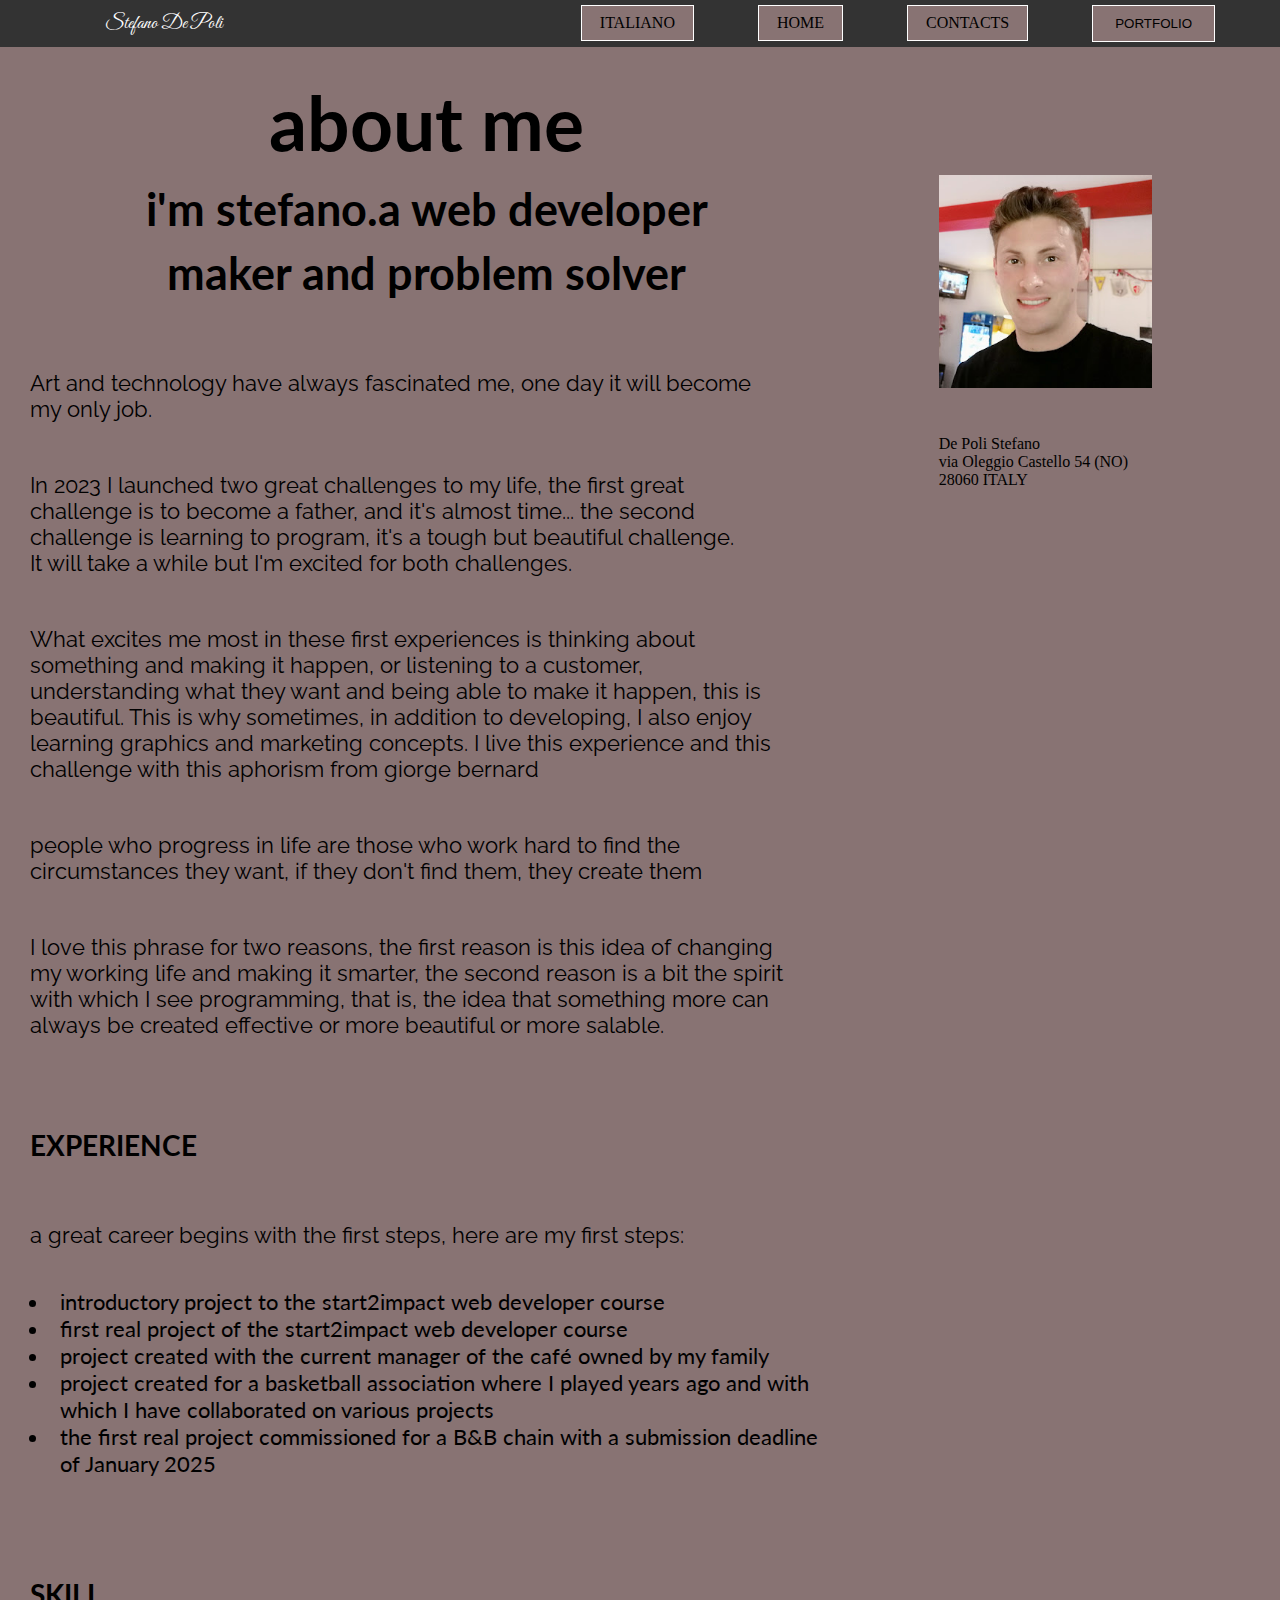
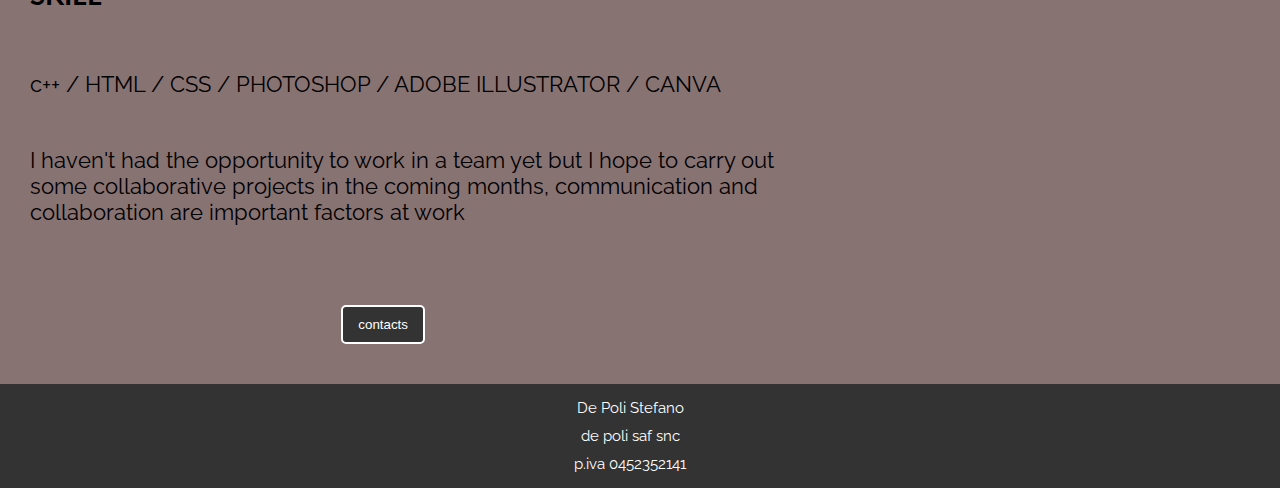
==== commit 03dd24c5: "120324" ====
--- a/aboutMe.html
+++ b/aboutMe.html
@@ -85,7 +85,7 @@
           </p>
       
       <div class="experience">
-        <h2>EXPERENCE</h2>
+        <h2>EXPERIENCE</h2>
         <P>
           <!--una gran carriera inizia con i primi passi, ecco i miei primi passi-->
           a great career begins with the first steps, here are my first steps:       
@@ -117,7 +117,14 @@
       </div>
       
   </article>
-  </div>  
+  <footer>
+    <div class="foot">
+    <p>De Poli Stefano</p> 
+    <p>de poli saf snc</p>
+    <p>p.iva 0452352141</p>
+    </div>
+  </footer>
+</div>  
   <div class="orizMobile">
     <header>
       <div class="logo">Stefano De Poli</div>
@@ -178,7 +185,7 @@
         </p>
     
     <div class="experience">
-      <h2>EXPERENCE</h2>
+      <h2>EXPERIENCE</h2>
       <P>
         <!--una gran carriera inizia con i primi passi, ecco i miei primi passi-->
         a great career begins with the first steps, here are my first steps:       
@@ -220,7 +227,13 @@
       </figure>
     </div>
     </article>
-  </div>
+    <footer>
+      <div class="foot">
+      <p>De Poli Stefano</p> 
+      <p>de poli saf snc</p>
+      <p>p.iva 0452352141</p>
+      </div>
+    </footer>
   </div>
   <div class="tablet">
     <header>
@@ -293,7 +306,7 @@
           </p>
       
       <div class="experience">
-        <h2>EXPERENCE</h2>
+        <h2>EXPERIENCE</h2>
         <P>
           <!--una gran carriera inizia con i primi passi, ecco i miei primi passi-->
           a great career begins with the first steps, here are my first steps:       
@@ -335,7 +348,13 @@
         </figure>
       </div>
   </article>
-
+  <footer>
+    <div class="foot">
+    <p>De Poli Stefano</p> 
+    <p>de poli saf snc</p>
+    <p>p.iva 0452352141</p>
+    </div>
+  </footer>
   </div>
   <div class="desktop">
     <header>
@@ -408,7 +427,7 @@
           </p>
       
       <div class="experience">
-        <h2>EXPERENCE</h2>
+        <h2>EXPERIENCE</h2>
         <P>
           <!--una gran carriera inizia con i primi passi, ecco i miei primi passi-->
           a great career begins with the first steps, here are my first steps:       
@@ -450,6 +469,13 @@
         </figure>
       </div>
   </article>
- </div>
+  <footer>
+    <div class="foot">
+    <p>De Poli Stefano</p> 
+    <p>de poli saf snc</p>
+    <p>p.iva 0452352141</p>
+    </div>
+  </footer>
+</div>
 </body>
 </html>--- a/assets portfolio/css/style.css
+++ b/assets portfolio/css/style.css
@@ -6,7 +6,8 @@
 }
 /*vertical mobile*/
 @media only screen and (max-width: 480px)
-{ .orizMobile
+{ 
+  .orizMobile
   {
     display: none;
   }
@@ -165,7 +166,7 @@
     {
      font-size: 20px;
      padding: 10px 10px;
-     margin 10px 10px
+     margin: 10px 10px;
      font-family: 'Raleway',Arial, Helvetica, sans-serif;
     }
     .experience h2 
@@ -198,6 +199,56 @@
       text-decoration: none;
       color: #fff;
     }
+     /*pagina contacts*/
+     article        
+     {
+      margin-top: -10px;
+      background-color: #887373;         
+     }              
+     .hello
+     { font-size: 85px;
+       font-family: 'lato',Arial, Helvetica, sans-serif;
+       padding:50px 20px;
+     }
+     .duerighe
+     {
+       font-size: 16px;
+       font-family: 'Raleway',Arial, Helvetica, sans-serif;
+       padding: 30px 10px;
+     }
+     .lcont
+     {
+       font-size: 16px;
+       font-family: 'Raleway',Arial, Helvetica, sans-serif;
+       padding: 60px 10px;
+     } 
+     /*pagina portfolio*/
+  .art-port
+  { 
+    background-color: #887373;
+    width: 100%; 
+    height: 100vh; 
+  }
+  .artportf
+  {
+    position: absolute;
+        top: 50%;
+        left: 50%;
+        transform: translate(-50%, -50%);
+        font-size: 24px; /* dimensione del carattere per esempio */
+  } 
+  .foot 
+  { 
+    background-color: #333; 
+    text-align: center; 
+    padding: 5px 0px;
+  } 
+  .foot p
+  {
+    font-size: 15px;
+     color: white; 
+     padding: 5px;
+  }           
 }
 /*orizzontal mobile*/
 @media only screen and (min-width: 481px) and (max-width:800px)
@@ -407,7 +458,57 @@
      
       margin-left: 20%;
      }
-}
+         /*pagina contacts*/
+    article
+    {
+      background-color: #887373;
+
+    }
+    .hello
+    { font-size: 70px;
+      font-family: 'lato',Arial, Helvetica, sans-serif;
+      padding:30px 40px;
+    }
+    .duerighe
+    {
+      font-size: 16px;
+      font-family: 'Raleway',Arial, Helvetica, sans-serif;
+      padding: 10px 40px;
+    }
+    .lcont
+    {
+      font-size: 16px;
+      font-family: 'Raleway',Arial, Helvetica, sans-serif;
+      padding: 5px 40px;
+    }
+   /*pagina portfolio*/
+   .art-port
+   { 
+    background-color: #887373;
+    width: 100%; 
+    height: 100vh; 
+   }
+   .artportf
+   {
+     position: absolute;
+     top: 50%;
+     left: 50%;
+     transform: translate(-50%, -50%);
+     font-size: 24px; /* dimensione del carattere per esempio */
+   } 
+   .foot 
+   { 
+     background-color: #333; 
+     text-align: center; 
+     padding: 10px 0px;
+   } 
+   .foot p
+   {
+     font-size: 15px;
+      color: white; 
+      padding: 5px;
+   }           
+ }
 /*tablet*/
 @media only screen and (min-width: 768px) and (max-width:1023px)
 {
@@ -628,7 +729,55 @@
    
     margin-left: 20%;
     }
-
+    /*pagina contacts*/
+    article
+    {
+      background-color: #887373;
+    }
+    .hello
+    { font-size: 100px;
+      font-family: 'lato',Arial, Helvetica, sans-serif;
+      padding:40px 60px;
+    }
+    .duerighe
+    {
+      font-size: 22px;
+      font-family: 'Raleway',Arial, Helvetica, sans-serif;
+      padding: 10px 50px;
+    }
+    .lcont
+    {
+      font-size: 22px;
+      font-family: 'Raleway',Arial, Helvetica, sans-serif;
+      padding: 10px 50px;
+    }
+  /*pagina portfolio*/
+  .art-port
+  { 
+   background-color: #887373;
+   width: 100%; 
+   height: 100vh; 
+  }
+  .artportf
+  {
+   position: absolute;
+   top: 50%;
+   left: 50%;
+   transform: translate(-50%, -50%);
+   font-size: 24px; /* dimensione del carattere per esempio */
+  }              
+  .foot 
+  { 
+    background-color: #333; 
+    text-align: center; 
+    padding: 10px 0px;
+  } 
+  .foot p
+  {
+    font-size: 15px;
+     color: white; 
+     padding: 5px;
+  }           
 }
 /*desktop*/
 @media only screen and (min-width:1024px) 
@@ -859,5 +1008,53 @@
    
     margin-left: 20%;
     }
-
+    /*pagina contacts*/
+    article
+    {
+      background-color: #887373;
+    }
+    .hello
+    { font-size: 200px;
+      font-family: 'lato',Arial, Helvetica, sans-serif;
+      padding:80px 130px;
+    }
+    .duerighe
+    {
+      font-size: 25px;
+      font-family: 'Raleway',Arial, Helvetica, sans-serif;
+      padding: 20px 100px;
+    }
+    .lcont
+    {
+      font-size: 25px;
+      font-family: 'Raleway',Arial, Helvetica, sans-serif;
+      padding: 10px 100px;
+    }
+  /*pagina portfolio*/
+  .art-port
+  { 
+   background-color: #887373;
+   width: 100%; 
+   height: 100vh; 
+  }
+  .artportf
+  {
+    position: absolute;
+    top: 50%;
+    left: 50%;
+    transform: translate(-50%, -50%);
+    font-size: 24px; /* dimensione del carattere per esempio */
+  }  
+  .foot 
+  { 
+    background-color: #333; 
+    text-align: center; 
+    padding: 10px 0px;
+  } 
+  .foot p
+  {
+    font-size: 15px;
+     color: white; 
+     padding: 5px;
+  }           
 }
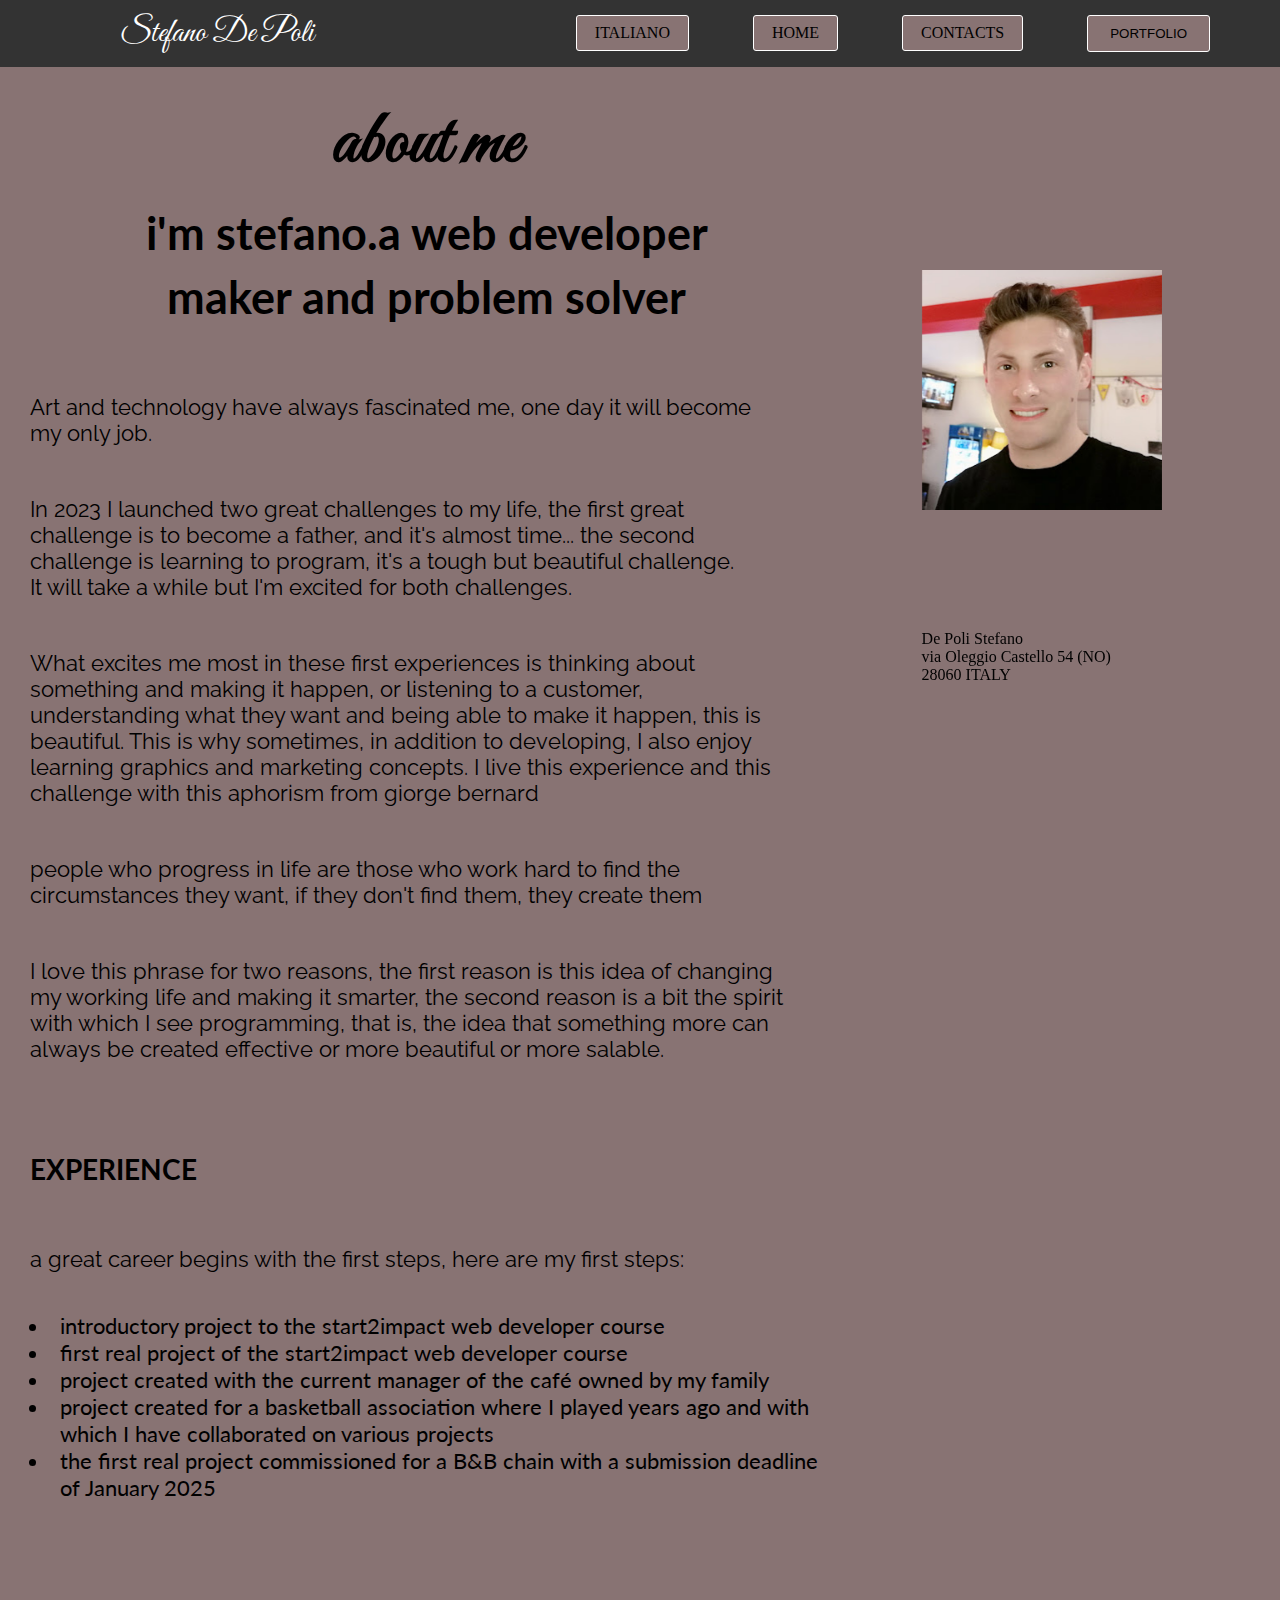
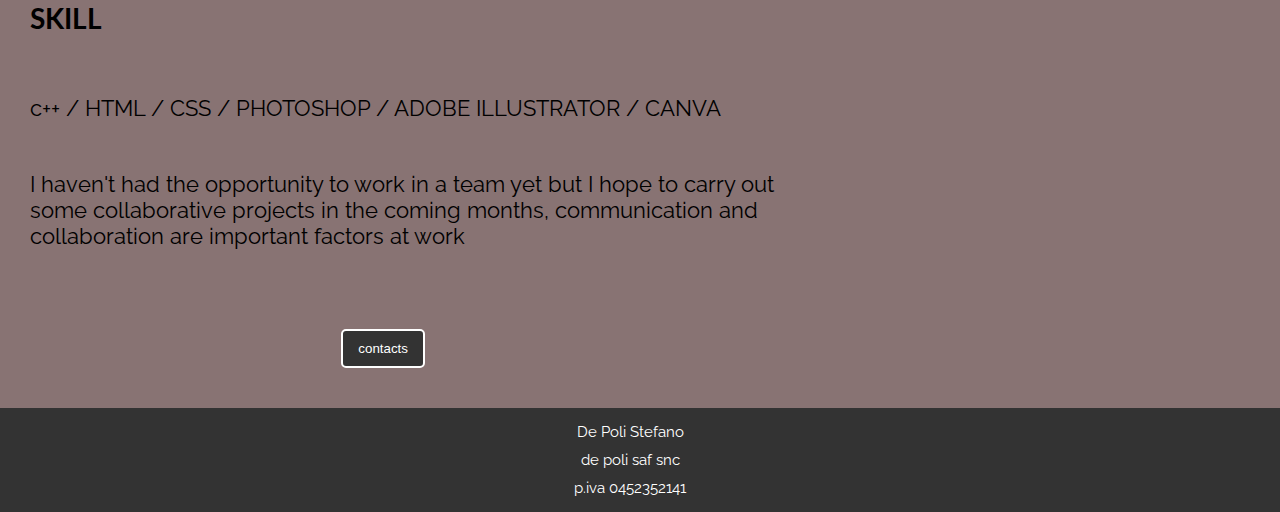
==== commit 1e70e169: "170324" ====
--- a/aboutMe.html
+++ b/aboutMe.html
@@ -19,8 +19,8 @@
     <header>
         <div class="logo">Stefano De Poli</div>
         <div class="dropdown-container">
-            <button id="dropdown-btn">Menu</button>
-            <div class="dropdown-content">
+            <button id="dropdown-btn4">Menu</button>
+            <div class="dropdown-content4">
                 <a href="itaIndex.html">italiano</a>
                 <a href="index.html">home</a>
                 <a href="contacts.html">contacts</a>
@@ -28,6 +28,22 @@
             </div>
         </div>
     </header>
+    <script>
+      document.addEventListener('DOMContentLoaded', function() {
+          var menuButton = document.querySelector('#dropdown-btn4');
+          var menuList = document.querySelector('.dropdown-content4');
+  
+          menuButton.addEventListener('click', function() {
+              menuList.classList.toggle('active');
+          });
+  
+          window.addEventListener('click', function(e) {
+              if (!menuButton.contains(e.target)) {
+                  menuList.classList.remove('active');
+              }
+          });
+      });
+    </script>
     <article>
        <div class="presentation">
          <h1>about me</h1>
@@ -129,8 +145,8 @@
     <header>
       <div class="logo">Stefano De Poli</div>
       <div class="dropdown-container">
-          <button id="dropdown-btn">Menu</button>
-          <div class="dropdown-content">
+          <button id="dropdown-btn3">Menu</button>
+          <div class="dropdown-content3">
               <a href="itaIndex.html">italiano</a>
               <a href="index.html">home</a>
               <a href="contacts.html">contacts</a>
@@ -138,6 +154,22 @@
           </div>
       </div>
     </header>
+    <script>
+      document.addEventListener('DOMContentLoaded', function() {
+          var menuButton = document.querySelector('#dropdown-btn3');
+          var menuList = document.querySelector('.dropdown-content3');
+  
+          menuButton.addEventListener('click', function() {
+              menuList.classList.toggle('active');
+          });
+  
+          window.addEventListener('click', function(e) {
+              if (!menuButton.contains(e.target)) {
+                  menuList.classList.remove('active');
+              }
+          });
+      });
+    </script>
     <article class="art-about">
     <div class="text-about">
         <div class="presentation">
@@ -217,7 +249,7 @@
     </div>
     <div class="img-about">
       <figure>
-        <img src="assets portfolio/img/io.jpg" style="height: 50%; width:50%;" alt="my foto"> <br>
+        <img src="assets portfolio/img/io.jpg" style="height: 110px; width:110px;" alt="my foto"> <br>
                   <figcaption>
                     De Poli Stefano <br>
                     via Oleggio Castello 54 (NO) <br>
@@ -246,8 +278,8 @@
               <li><a href="contacts.html">contacts</a></li>
               <li>
                 <div class="dropdown-container">
-                   <button id="dropdown-btn">portfolio</button>
-                   <div class="dropdown-content">
+                   <button id="dropdown-btn2">portfolio</button>
+                   <div class="dropdown-content2">
                      <a href="portfolio.html">all projects</a>
                      <a href="sitiPortfolio/casaJennifer/index.html">casa jennifer</a>
                      <a href="sitiPortfolio/basketGalliera/index.html">basket galliera</a>
@@ -259,6 +291,22 @@
            </nav>
         </div>
     </header>
+    <script>
+      document.addEventListener('DOMContentLoaded', function() {
+          var menuButton = document.querySelector('#dropdown-btn2');
+          var menuList = document.querySelector('.dropdown-content2');
+  
+          menuButton.addEventListener('click', function() {
+              menuList.classList.toggle('active');
+          });
+  
+          window.addEventListener('click', function(e) {
+              if (!menuButton.contains(e.target)) {
+                  menuList.classList.remove('active');
+              }
+          });
+      });
+    </script>
     <article class="art-about">
       <div class="text-about">
           <div class="presentation">
@@ -338,7 +386,7 @@
       </div>
       <div class="img-about">
         <figure>
-          <img src="assets portfolio/img/io.jpg" style="height: 50%; width:50%;" alt="my foto"> <br>
+          <img src="assets portfolio/img/io.jpg" style="height: 150px; width:150px;" alt="my foto"> <br>
                     <figcaption>
                       De Poli Stefano <br>
                       via Oleggio Castello 54 (NO) <br>
@@ -380,6 +428,22 @@
            </nav>
         </div>
     </header>
+    <script>
+      document.addEventListener('DOMContentLoaded', function() {
+          var menuButton = document.querySelector('#dropdown-btn');
+          var menuList = document.querySelector('.dropdown-content');
+  
+          menuButton.addEventListener('click', function() {
+              menuList.classList.toggle('active');
+          });
+  
+          window.addEventListener('click', function(e) {
+              if (!menuButton.contains(e.target)) {
+                  menuList.classList.remove('active');
+              }
+          });
+      });
+    </script>
     <article class="art-about">
       <div class="text-about">
           <div class="presentation">
@@ -459,7 +523,7 @@
       </div>
       <div class="img-about">
         <figure>
-          <img src="assets portfolio/img/io.jpg" style="height: 50%; width:50%;" alt="my foto"> <br>
+          <img src="assets portfolio/img/io.jpg" style="height: 240px; width: 240px;" alt="my foto"> <br>
                     <figcaption>
                       De Poli Stefano <br>
                       via Oleggio Castello 54 (NO) <br>
--- a/assets portfolio/css/style.css
+++ b/assets portfolio/css/style.css
@@ -19,70 +19,56 @@
   {
     display: none;
   }
-  header
-  {
+  header {
     display: flex;
     justify-content: space-between;
     align-items: center;
-    padding: 10px;
+    padding: 18px 20px;
+    box-sizing: border-box;
     background-color: #333;
   }
-  
-  .logo
-  {
-    font-size: 20px;
-    color: white;
+  .logo {
+    color: white;
+    font-size: 25px;
+    margin-left: 8px;
     font-family: 'Great Vibes', cursive;
   }
-  
+  /* Stili del menu a tendina */
   .dropdown-container
   {
     position: relative;
-  }
-  
-  #dropdown-btn 
-  {
-    background-color: #887373;
-    padding: 8px 12px;
-    border: none;
+    margin-right: 13px;
+  }
+  #dropdown-btn4 
+  {
+    background-color: #887373;
+    padding: 8px 18px;
+    border: 1px solid white;
+    border-radius: 3px;
     cursor: pointer;
   }
-  
-  .dropdown-content 
-  { z-index: 1;
+  .dropdown-content4
+  {
     display: none;
     position: absolute;
     top: 100%;
     right: 0;
-    background-color:#887373;
-    min-width: 120px;
+    background-color: #887373;
+    min-width: 180px;
     box-shadow: 0 2px 4px rgba(0,0,0,0.2);
-  }
-  
-  .dropdown-content a 
+    z-index: 5; /* Assicura che il menu sia sopra gli altri contenuti */
+  }
+  .dropdown-content4.active
+  {
+    display: block; /* Visualizza il menu quando ha la classe "active" */
+  }
+  .dropdown-content4 a 
   {
     display: block;
     padding: 10px;
-    text-decoration: none;
-    border: 1px solid white;
-    color: #333;
-  }
-  
-  /* Mostra il dropdown menu quando si preme il pulsante */
-  #dropdown-btn:focus + .dropdown-content 
-  {
-    display: block;
-  }
-  
-  /* Nasconde il dropdown menu quando si clicca al di fuori */
-  body 
-  {
-    cursor: pointer;
-  }
-  
-  .dropdown-container:focus-within .dropdown-content
-  {
-    display: block;
+    color: #fff;
+    border: 1px solid black;
+    text-decoration: none;
   }
   .img-screen 
   { 
@@ -133,7 +119,7 @@
     {
      font-size: 45px;
      text-align: center;
-     font-family: 'lato',cursive;
+     font-family: 'Great Vibes', cursive;
      padding-top: 15px;
     }
     .presentation h2
@@ -264,70 +250,56 @@
   {
     display: none;
   }
-  header
-  {
+  header {
     display: flex;
     justify-content: space-between;
     align-items: center;
-    padding: 10px;
+    padding: 18px 20px;
+    box-sizing: border-box;
     background-color: #333;
   }
-  
-  .logo 
-  {
-    font-size: 20px;
-    color: white;
+  .logo {
+    color: white;
+    font-size: 25px;
+    margin-left: 8px;
     font-family: 'Great Vibes', cursive;
   }
-  
-  .dropdown-container 
+  /* Stili del menu a tendina */
+  .dropdown-container
   {
     position: relative;
-  }
-  
-  #dropdown-btn 
-  {
-    background-color:#887373;
-    padding: 8px 12px;
-    border: none;
+    margin-right: 13px;
+  }
+  #dropdown-btn3 
+  {
+    background-color: #887373;
+    padding: 8px 18px;
+    border: 1px solid white;
+    border-radius: 3px;
     cursor: pointer;
   }
-  
-  .dropdown-content 
-  { z-index: 1;
+  .dropdown-content3
+  {
     display: none;
     position: absolute;
     top: 100%;
     right: 0;
     background-color: #887373;
-    min-width: 120px;
+    min-width: 180px;
     box-shadow: 0 2px 4px rgba(0,0,0,0.2);
-  }
-  
-  .dropdown-content a
+    z-index: 5; /* Assicura che il menu sia sopra gli altri contenuti */
+  }
+  .dropdown-content3.active
+  {
+    display: block; /* Visualizza il menu quando ha la classe "active" */
+  }
+  .dropdown-content3 a 
   {
     display: block;
     padding: 10px;
-    border: 1px solid white;
-    text-decoration: none;
-    color: #333;
-  }
-  
-  /* Mostra il dropdown menu quando si preme il pulsante */
-  #dropdown-btn:focus + .dropdown-content 
-  {
-    display: block;
-  }
-  
-  /* Nasconde il dropdown menu quando si clicca al di fuori */
-  body 
-  {
-    cursor: pointer;
-  }
-  
-  .dropdown-container:focus-within .dropdown-content 
-  {
-    display: block;
+    color: #fff;
+    border: 1px solid black;
+    text-decoration: none;
   }
   .img-screen 
   { 
@@ -389,7 +361,7 @@
     {
      font-size: 35px;
      text-align: center;
-     font-family: 'lato',cursive;
+     font-family: 'Great Vibes', cursive;
      padding-top: 55px;
     }
     .presentation h2
@@ -436,7 +408,7 @@
     }
     .text-about button
     {
-      margin: 20px 15%;
+      margin: 20px 25%;
       padding: 10px 15px;
       background-color:#333;
       border: 2px solid white;
@@ -449,14 +421,15 @@
     }
     .img-about img 
     {
-      margin-top: 30%;
-      margin-left: 20%;
-      }
+      position: fixed;
+      top: 30%;
+      left: 75%;   
+    }
     .img-about figcaption
     {
-      margin-top: 10%;
-     
-      margin-left: 20%;
+      position: fixed;
+      top: 70%;
+      left: 75%;   
      }
          /*pagina contacts*/
     article
@@ -528,10 +501,11 @@
     display: flex;
     justify-content: space-between;
     align-items: center;
-    padding: 4px 14px;
+    padding: 18px 20px;
     box-sizing: border-box;
     background-color: #333;
   }
+    
   .line-container li 
   {
     display:inline-block;
@@ -546,59 +520,52 @@
     color: black;
     background-color: #887373;
     transition: 0.3s;
-    margin-right: 35px;
+    margin-right: 30px;
+    padding: 7px 16px;
+    border: 1px solid white;
+    border-radius: 3px;
+  }
+  .logo {
+    color: white;
+    font-size: 25px;
+    margin-left: 8px;
+    font-family: 'Great Vibes', cursive;
+  }
+  /* Stili del menu a tendina */
+  .dropdown-container
+  {
+    position: relative;
+    margin-right: 13px;
+  }
+  #dropdown-btn2 
+  {
+    background-color: #887373;
     padding: 8px 18px;
     border: 1px solid white;
-  }
-  .logo {
-    color: white;
-    font-size: 20px;
-    margin-left: 40px;
-    font-family: 'Great Vibes', cursive;
-  }
-  .dropdown-container 
-  {
-    position: relative;
-    margin-right: 40px;
-  }
-  
-  #dropdown-btn 
-  {
-    background-color:#887373;
-    padding: 8px 20px;
-    border: 1px solid white;
+    border-radius: 3px;
     cursor: pointer;
   }
-  
-  .dropdown-content 
-  { z-index: 5;
+  .dropdown-content2 
+  {
     display: none;
     position: absolute;
     top: 100%;
     right: 0;
     background-color: #887373;
-    min-width: 160px;
+    min-width: 180px;
     box-shadow: 0 2px 4px rgba(0,0,0,0.2);
-  }
-  
-  .dropdown-content a 
-  { 
+    z-index: 5; /* Assicura che il menu sia sopra gli altri contenuti */
+  }
+  .dropdown-content2.active
+  {
+    display: block; /* Visualizza il menu quando ha la classe "active" */
+  }
+  .dropdown-content2 a 
+  {
     display: block;
     padding: 10px;
-    text-decoration: none;
-    min-width: 160px;
-    color: #333;
-  }
-  /* Mostra il dropdown menu quando si preme il pulsante */
-  #dropdown-btn:focus + .dropdown-content {
-    display: block;
-  }
-  /* Nasconde il dropdown menu quando si clicca al di fuori */
-  body {
-    cursor: pointer;
-  }
-  .dropdown-container:focus-within .dropdown-content {
-    display: block;
+    color: #fff;
+    text-decoration: none;
   }
   .img-screen 
   { 
@@ -658,21 +625,21 @@
   }
   .presentation h1
   {
-   font-size: 75px;
+   font-size: 45px;
    text-align: center;
-   font-family: 'lato',cursive;
+   font-family: 'Great Vibes', cursive;
    padding-top: 30px;
   }
   .presentation h2
   {
-   font-size: 45px;
+   font-size: 25px;
    text-align: center;
    font-family: 'lato', Arial, Helvetica, sans-serif;
    padding-top: 15px;
   }
   .presentation h3
   {
-   font-size: 45px;
+   font-size: 25px;
    text-align: center;
    font-family: 'lato', Arial, Helvetica, sans-serif;
    padding-top: 10px;
@@ -719,15 +686,16 @@
     color: #fff;
   }
   .img-about img 
-  {
-    margin-top: 30%;
-    margin-left: 20%;
+  { 
+    position: fixed;
+    top: 30%;
+    left: 72%;
     }
   .img-about figcaption
-  {
-    margin-top: 10%;
-   
-    margin-left: 20%;
+  { 
+    position: fixed;
+    top: 69%;
+    left: 70%;
     }
     /*pagina contacts*/
     article
@@ -793,14 +761,16 @@
   {
     display: none;
   }
+  /* Stili dell'header */
   header {
     display: flex;
     justify-content: space-between;
     align-items: center;
-    padding: 5px 15px;
+    padding: 13px 20px;
     box-sizing: border-box;
     background-color: #333;
   }
+    
   .line-container li 
   {
     display:inline-block;
@@ -818,29 +788,40 @@
     margin-right: 60px;
     padding: 8px 18px;
     border: 1px solid white;
+    border-radius: 3px;
+  }
+  .line-container a:hover
+  {
+    background-color: #5e0f0f;
+    color: white;
   }
   .logo {
     color: white;
-    font-size: 20px;
-    margin-left: 90px;
+    font-size: 33px;
+    margin-left: 100px;
     font-family: 'Great Vibes', cursive;
   }
-  .dropdown-container 
+  /* Stili del menu a tendina */
+  .dropdown-container
   {
     position: relative;
     margin-right: 50px;
   }
-  
   #dropdown-btn 
   {
-    background-color:#887373;
+    background-color: #887373;
     padding: 10px 22px;
     border: 1px solid white;
+    border-radius: 3px;
     cursor: pointer;
   }
-  
+  #dropdown-btn:hover 
+  {
+    background-color: #5e0f0f;
+    color: white;
+  }
   .dropdown-content 
-  { z-index: 2;
+  {
     display: none;
     position: absolute;
     top: 100%;
@@ -848,27 +829,18 @@
     background-color: #887373;
     min-width: 180px;
     box-shadow: 0 2px 4px rgba(0,0,0,0.2);
-  }
-  
+    z-index: 5; /* Assicura che il menu sia sopra gli altri contenuti */
+  }
+  .dropdown-content.active
+  {
+    display: block; /* Visualizza il menu quando ha la classe "active" */
+  }
   .dropdown-content a 
   {
     display: block;
     padding: 10px;
-    text-decoration: none;
-    min-width: 180px;
-    
-    color: #333;
-  }
-  /* Mostra il dropdown menu quando si preme il pulsante */
-  #dropdown-btn:focus + .dropdown-content {
-    display: block;
-  }
-  /* Nasconde il dropdown menu quando si clicca al di fuori */
-  body {
-    cursor: pointer;
-  }
-  .dropdown-container:focus-within .dropdown-content {
-    display: block;
+    color: #fff;
+    text-decoration: none;
   }
   .img-screen
   { 
@@ -934,7 +906,7 @@
   {
    font-size: 75px;
    text-align: center;
-   font-family: 'lato',cursive;
+   font-family: 'Great Vibes', cursive;
    padding-top: 30px;
   }
   .presentation h2
@@ -999,14 +971,15 @@
   }
   .img-about img 
   {
-    margin-top: 30%;
-    margin-left: 20%;
+    position: fixed;
+    top: 30%;
+    left: 72%;
     }
   .img-about figcaption
   {
-    margin-top: 10%;
-   
-    margin-left: 20%;
+    position: fixed;
+    top: 70%;
+    left: 72%;
     }
     /*pagina contacts*/
     article
